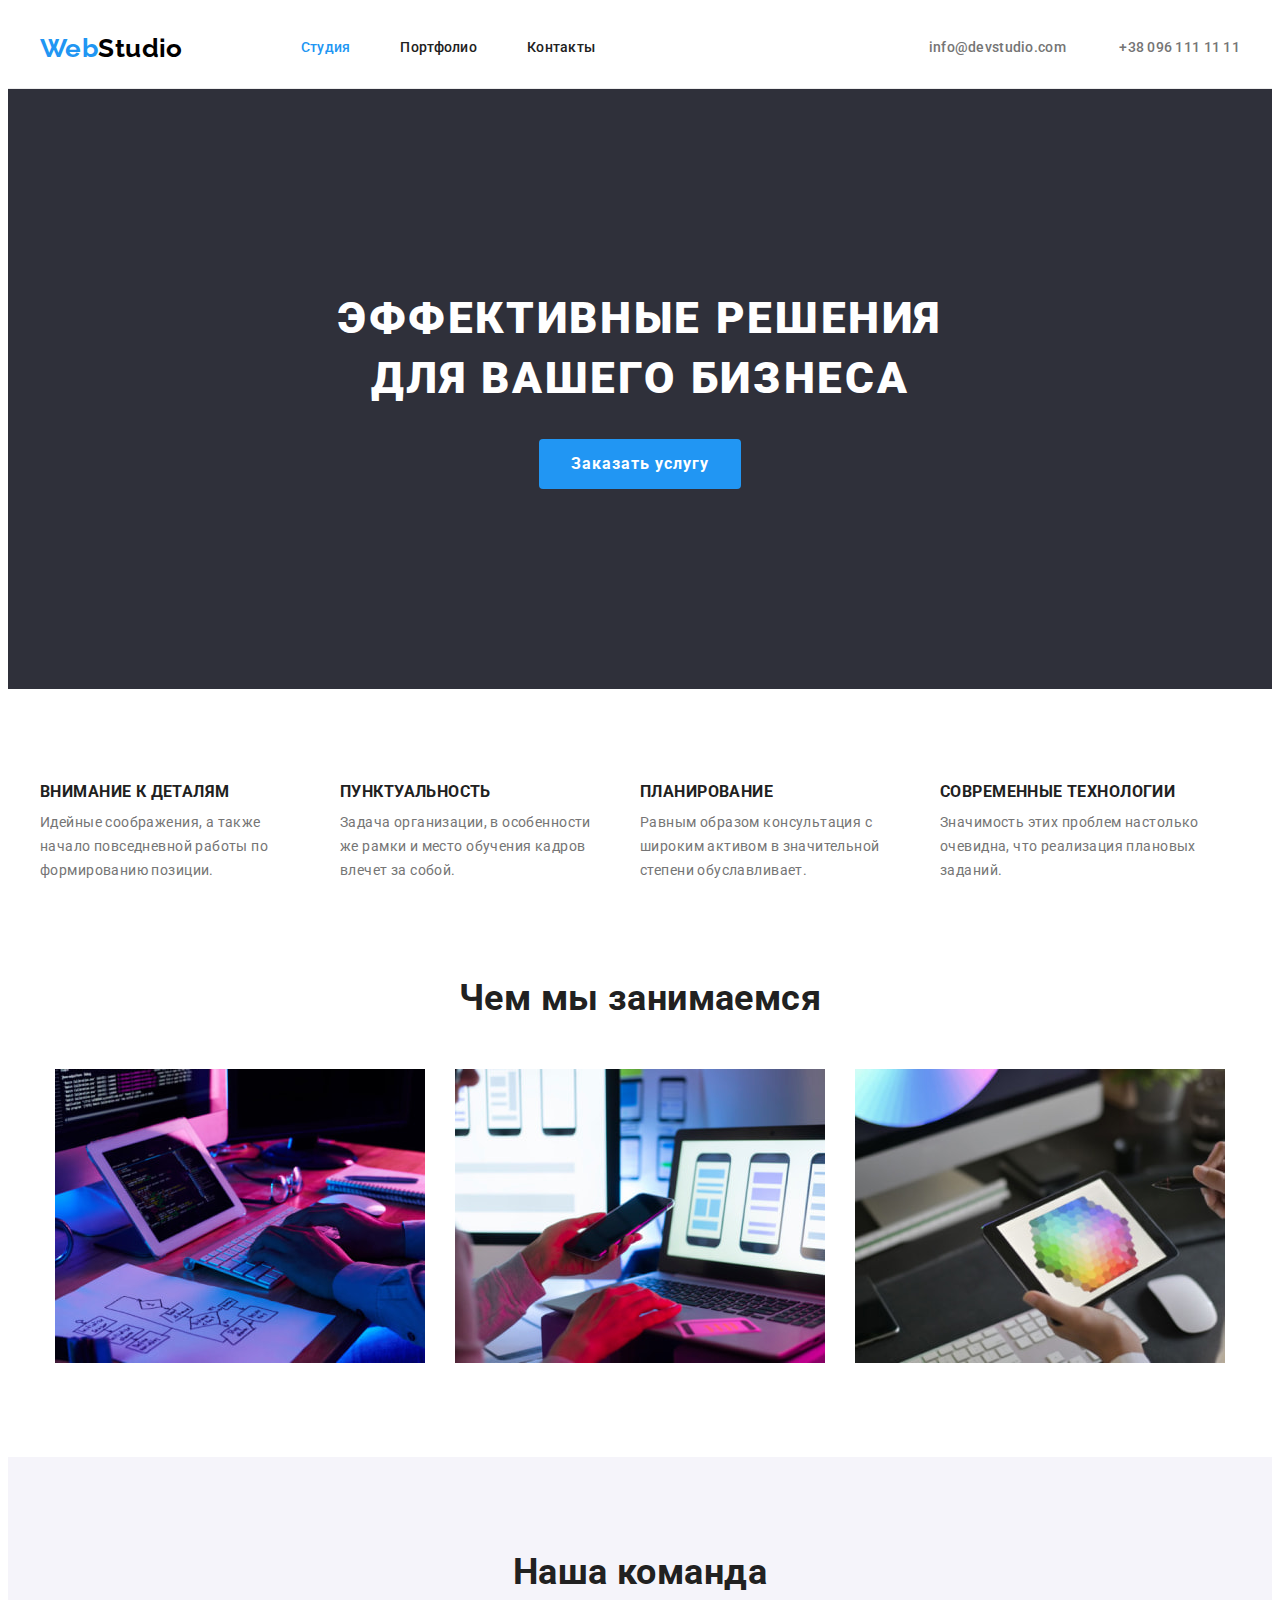
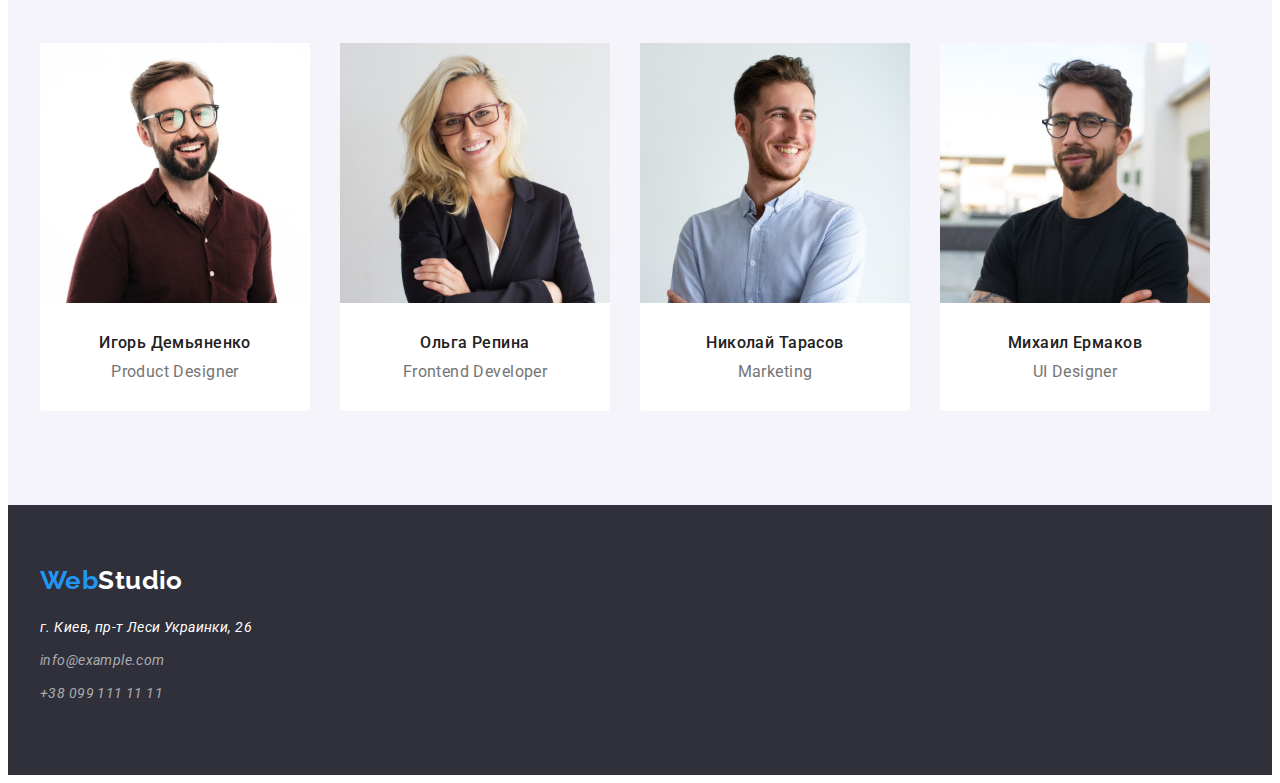
==== index.html @ d487277b "Initial commit" ====
<!DOCTYPE html>
<html lang="ru">
  <head>
    <meta charset="UTF-8" />
    <meta http-equiv="X-UA-Compatible" content="IE=edge" />
    <meta name="viewport" content="width=device-width, initial-scale=1.0" />
    <title>Студия</title>
    <link rel="preconnect" href="https://fonts.gstatic.com" />
    <link
      href="https://fonts.googleapis.com/css2?family=Raleway:wght@700&family=Roboto:wght@400;500;700;900&display=swap"
      rel="stylesheet"
    />
    <link
      rel="stylesheet"
      href="https://cdnjs.cloudflare.com/ajax/libs/modern-normalize/1.0.0/modern-normalize.css"
      integrity="sha512-Zx6MlUMKSVJoQ+83OwhdILe8cSEsCzfqThJd7J/VA2UrK6Ctj85p+xzqfyuNXE5B1k25uUdmJ2OzItbBy9GHAQ=="
      crossorigin="anonymous"
    />
    <link rel="stylesheet" href="./css/styles.css" />
  </head>
  <body>
    <!-- "Шапка страницы" -->
    <header>
      <div class="container header-box">
        <!-- Логотип компании с ссылкой на главную страницу -->
        <a class="logo-header" href="./index.html"
          ><span class="logo accent">Web</span>Studio</a
        >

        <!-- Список ссылок для навигации по сайту -->
        <nav class="main-nav">
          <ul class="site-nav list">
            <li class="item">
              <a class="link current" href="./index.html">Студия</a>
            </li>

            <li class="item">
              <a class="link" href="./portfolio.html">Портфолио</a>
            </li>

            <li class="item"><a class="link" href="">Контакты</a></li>
          </ul>
        </nav>

        <!-- Контактные данные -->
        <div class="contacts-list">
          <a class="contacts link" href="mailto:info@devstudio.com"
            >info@devstudio.com</a
          >
          <a class="contacts link" href="tel:+380961111111"
            >+38 096 111 11 11</a
          >
        </div>
      </div>
    </header>
    <main>
      <!-- Секция "Герой" -->
      <section class="hero">
        <div class="container">
          <h1 class="hero-title">
            Эффективные решения <br />
            для вашего бизнеса
          </h1>
          <button class="hero-button" type="button">Заказать услугу</button>
        </div>
      </section>
      <!-- Секция "Особенности" -->
      <section class="section">
        <div class="container">
          <h2 hidden>Особенности</h2>
          <ul class="features-list list">
            <li class="features-item">
              <h3 class="features-title">Внимание к деталям</h3>
              <p>
                Идейные соображения, а также начало повседневной работы по
                формированию позиции.
              </p>
            </li>
            <li class="features-item">
              <h3 class="features-title">Пунктуальность</h3>
              <p>
                Задача организации, в особенности же рамки и место обучения
                кадров влечет за собой.
              </p>
            </li>
            <li class="features-item">
              <h3 class="features-title">Планирование</h3>
              <p>
                Равным образом консультация с широким активом в значительной
                степени обуславливает.
              </p>
            </li>
            <li class="features-item">
              <h3 class="features-title">Современные технологии</h3>
              <p>
                Значимость этих проблем настолько очевидна, что реализация
                плановых заданий.
              </p>
            </li>
          </ul>
        </div>
      </section>
      <!-- Секция "Чем мы занимаемся" -->
      <section class="our-work-section section">
        <div class="container">
          <h2 class="secondary-titles">Чем мы занимаемся</h2>
          <ul class="our-work-list list">
            <li class="our-work-item">
              <img
                src="./img/img1.jpg"
                alt="Разработчик пишущий код"
                width="370"
              />
            </li>
            <li class="our-work-item">
              <img
                src="./img/img2.jpg"
                alt="Дизайнер подбирающий раскладку для мобильного приложения"
                width="370"
              />
            </li>
            <li class="our-work-item">
              <img
                src="./img/img3.jpg"
                alt="Дизайнер подбирает цвет на палетке"
                width="370"
              />
            </li>
          </ul>
        </div>
      </section>
      <!-- Секция "Наша команда" -->
      <section class="our-team-section section">
        <div class="container">
          <h2 class="our-team-title secondary-titles">Наша команда</h2>
          <ul class="our-team-list list">
            <li class="our-team-item">
              <img
                src="./img/team/ph1.jpg"
                alt="Портретное фото Игоря Демьяненко"
                width="270"
              />
              <h3 class="our-team-name">Игорь Демьяненко</h3>
              <p class="our-team-position">Product Designer</p>
            </li>

            <li class="our-team-item">
              <img
                src="./img/team/ph2.jpg"
                alt="Портретное фото Ольги Репиной"
                width="270"
              />
              <h3 class="our-team-name">Ольга Репина</h3>
              <p class="our-team-position">Frontend Developer</p>
            </li>

            <li class="our-team-item">
              <img
                src="./img/team/ph3.jpg"
                alt="Портретное фото Николая Тарасова"
                width="270"
              />
              <h3 class="our-team-name">Николай Тарасов</h3>
              <p class="our-team-position">Marketing</p>
            </li>

            <li class="our-team-item">
              <img
                src="./img/team/ph4.jpg"
                alt="Портретное фото Михаила Ермакова"
                width="270"
              />
              <h3 class="our-team-name">Михаил Ермаков</h3>
              <p class="our-team-position">UI Designer</p>
            </li>
          </ul>
        </div>
      </section>
    </main>
    <!-- Подвал страницы -->
    <footer class="footer-section">
      <div class="container">
        <!-- Логотип компании с ссылкой на главную страницу -->
        <a class="logo-footer" href="/"
          ><span class="accent">Web</span>Studio</a
        >
        <!-- Адресс компании -->
        <address>
          <p class="footer-address">г. Киев, пр-т Леси Украинки, 26</p>
          <a class="footer-contacts link" href="mailto:info@example.com"
            >info@example.com</a
          >
          <a class="footer-contacts link" href="tel:+380991111111"
            >+38 099 111 11 11</a
          >
        </address>
      </div>
    </footer>
  </body>
</html>
---- css/styles.css ----
:root {
  --primary-text-color: #757575;
  --secondary-text-color: #212121;
  --main-white-color: #ffffff;
  --main-accent-color: #2196f3;
  --grey-color: #f5f4fa;
}

* h1,
h2,
h3,
h4,
h5,
h6,
p,
ul {
  margin: 0;
  padding: 0;
}

img {
  display: block;
  max-width: 100%;
  height: auto;
}

header {
  border-bottom: 1px solid #ececec;
}

body {
  background-color: var(--main-white-color);
  color: var(--primary-text-color);

  font-family: Roboto, sans-serif;
  font-size: 14px;
  line-height: 1.71;
  letter-spacing: 0.03em;
}

/* Standart section paddings */
.section {
  padding-top: 94px;
  padding-bottom: 94px;
}

/* Container */

.container {
  margin-left: auto;
  margin-right: auto;
  width: 1200px;
  padding-left: 15px;
  padding-right: 15px;
}

.container.header-box {
  display: flex;
  flex-wrap: wrap;
}

/* Logo */
.logo-header {
  align-self: center;

  color: #000000;
  font-family: Raleway, sans-serif;
  font-weight: 700;
  font-size: 26px;
  line-height: 1.19;

  text-decoration: none;
}
.accent {
  color: var(--main-accent-color);
}

/* Navigation section */
.main-nav {
  margin-left: 93px;
  align-self: center;
}

.site-nav {
  display: flex;
}

.site-nav .link {
  display: inline-block;
  padding-top: 32px;
  padding-bottom: 32px;
  padding-left: 25px;
  padding-right: 25px;

  color: var(--secondary-text-color);
  font-weight: 500;
  line-height: 1.14;
  letter-spacing: 0.02em;

  text-decoration: none;
}

.contacts-list {
  align-self: center;
  margin-left: auto;
}

.contacts-list .link + .link {
  margin-left: 50px;
}

.contacts {
  color: var(--primary-text-color);
  font-weight: 500;
  line-height: 1.14;
  letter-spacing: 0.02em;

  text-decoration: none;
}

.link:hover,
.link:focus {
  color: var(--main-accent-color);
}

.site-nav .link.current {
  color: var(--main-accent-color);
}

.list {
  list-style: none;
}

/* Герой */
.hero {
  background-color: #2f303a;
  text-align: center;
  padding-top: 200px;
  padding-bottom: 200px;
}

.hero-title {
  color: var(--main-white-color);
  font-weight: 900;
  font-size: 44px;
  line-height: 1.36;
  letter-spacing: 0.06em;
  text-transform: uppercase;
}

.hero-button {
  margin-top: 30px;
  padding: 10px 32px;
  border-radius: 4px;
  border-style: hidden;

  font-family: Roboto, sans-serif;
  background-color: var(--main-accent-color);
  color: var(--main-white-color);
  font-weight: 700;
  font-size: 16px;
  line-height: 1.87;
  letter-spacing: 0.06em;
}

.hero-button:hover,
.hero-button:focus {
  color: #000000;
  cursor: pointer;
}

/* Особенности */

.features-list.list {
  display: flex;
}

.features-item {
  width: 270px;
}

.features-item:not(:nth-child(4n)) {
  margin-right: 30px;
}

.features-title {
  margin-bottom: 10px;
  color: var(--secondary-text-color);
  font-weight: 700;
  line-height: 1.14;
  text-transform: uppercase;
}

/* Чем мы занимаемся */

.our-work-section {
  padding-top: 0;
}

.secondary-titles {
  margin-bottom: 50px;
  color: var(--secondary-text-color);
  font-weight: 700;
  font-size: 36px;
  line-height: 1.17;

  text-align: center;
}

.our-work-list {
  display: flex;
  justify-content: center;
}

.our-work-item:not(:nth-child(3n)) {
  margin-right: 30px;
}

/* Наша команда */

.our-team-section {
  background-color: #f5f4fa;
}

.our-team-title {
  margin-bottom: 50px;
}

.our-team-list.list {
  display: flex;
  flex-wrap: wrap;
}

.our-team-item {
  background-color: var(--main-white-color);
  padding-bottom: 30px;
  border-radius: 4px;
}

.our-team-item:nth-child(-n + 3) {
  margin-right: 30px;
}

.our-team-name {
  margin-top: 30px;
  margin-bottom: 10px;

  color: var(--secondary-text-color);
  font-weight: 500;
  font-size: 16px;
  line-height: 1.19;

  text-align: center;
}

.our-team-position {
  font-size: 16px;
  line-height: 1.19;

  text-align: center;
}

/* Footer section */

footer {
  background-color: #2f303a; /* Временный фон для того чтобы был виден текст */
}

.footer-section {
  padding-top: 60px;
  padding-bottom: 60px;
}

.logo-footer {
  display: block;
  margin-bottom: 20px;

  color: var(--main-white-color);
  font-family: Raleway;
  font-weight: 700;
  font-size: 26px;
  line-height: 1.19;

  text-decoration: none;
}

.footer-address {
  display: inline-block;
  margin-bottom: 9px;

  color: var(--main-white-color);
}

.footer-contacts {
  display: block;
  margin-bottom: 9px;
  color: rgba(255, 255, 255, 0.6);
  text-decoration: none;
}

.footer-contacts:hover,
.footer-contacts:focus {
  color: var(--main-white-color);
}

/* -------------------------Страница портфолио------------------------------ */

/* Кнопки фильтра работ */

.filter-button-list {
  display: flex;
  justify-content: center;
  margin-bottom: 50px;
}

.filter-button {
  padding: 6px 22px;

  font-family: Roboto, sans-serif;
  color: var(--secondary-text-color);
  background-color: var(--grey-color);
  font-weight: 500;
  font-size: 16px;
  line-height: 1.62;
  letter-spacing: 0.03em;

  text-align: center;
  cursor: pointer;
  border-radius: 4px;
  border-style: hidden;
}

.filter-button-item:not(:nth-child(5n)) {
  margin-right: 8px;
}

.filter-button:hover,
.filter-button:focus {
  color: var(--main-white-color);
  background-color: var(--main-accent-color);
}

/* Примеры работ */

.example-list {
  display: flex;
  flex-wrap: wrap;

  margin-right: -30px;
  margin-bottom: -30px;
}

.example-card {
  flex-basis: calc(100% / 3 - 30px);

  margin-right: 30px;
  margin-bottom: 30px;
}

.card-content {
  padding: 20px 24px;
  border-right: 1px solid #eeeeee;
  border-left: 1px solid #eeeeee;
  border-bottom: 1px solid #eeeeee;
}

.example-name {
  color: var(--secondary-text-color);
  font-weight: 700;
  font-size: 18px;
  line-height: 2;
  letter-spacing: 0.06em;
}

.example-type {
  font-size: 16px;
  line-height: 1.87;
}
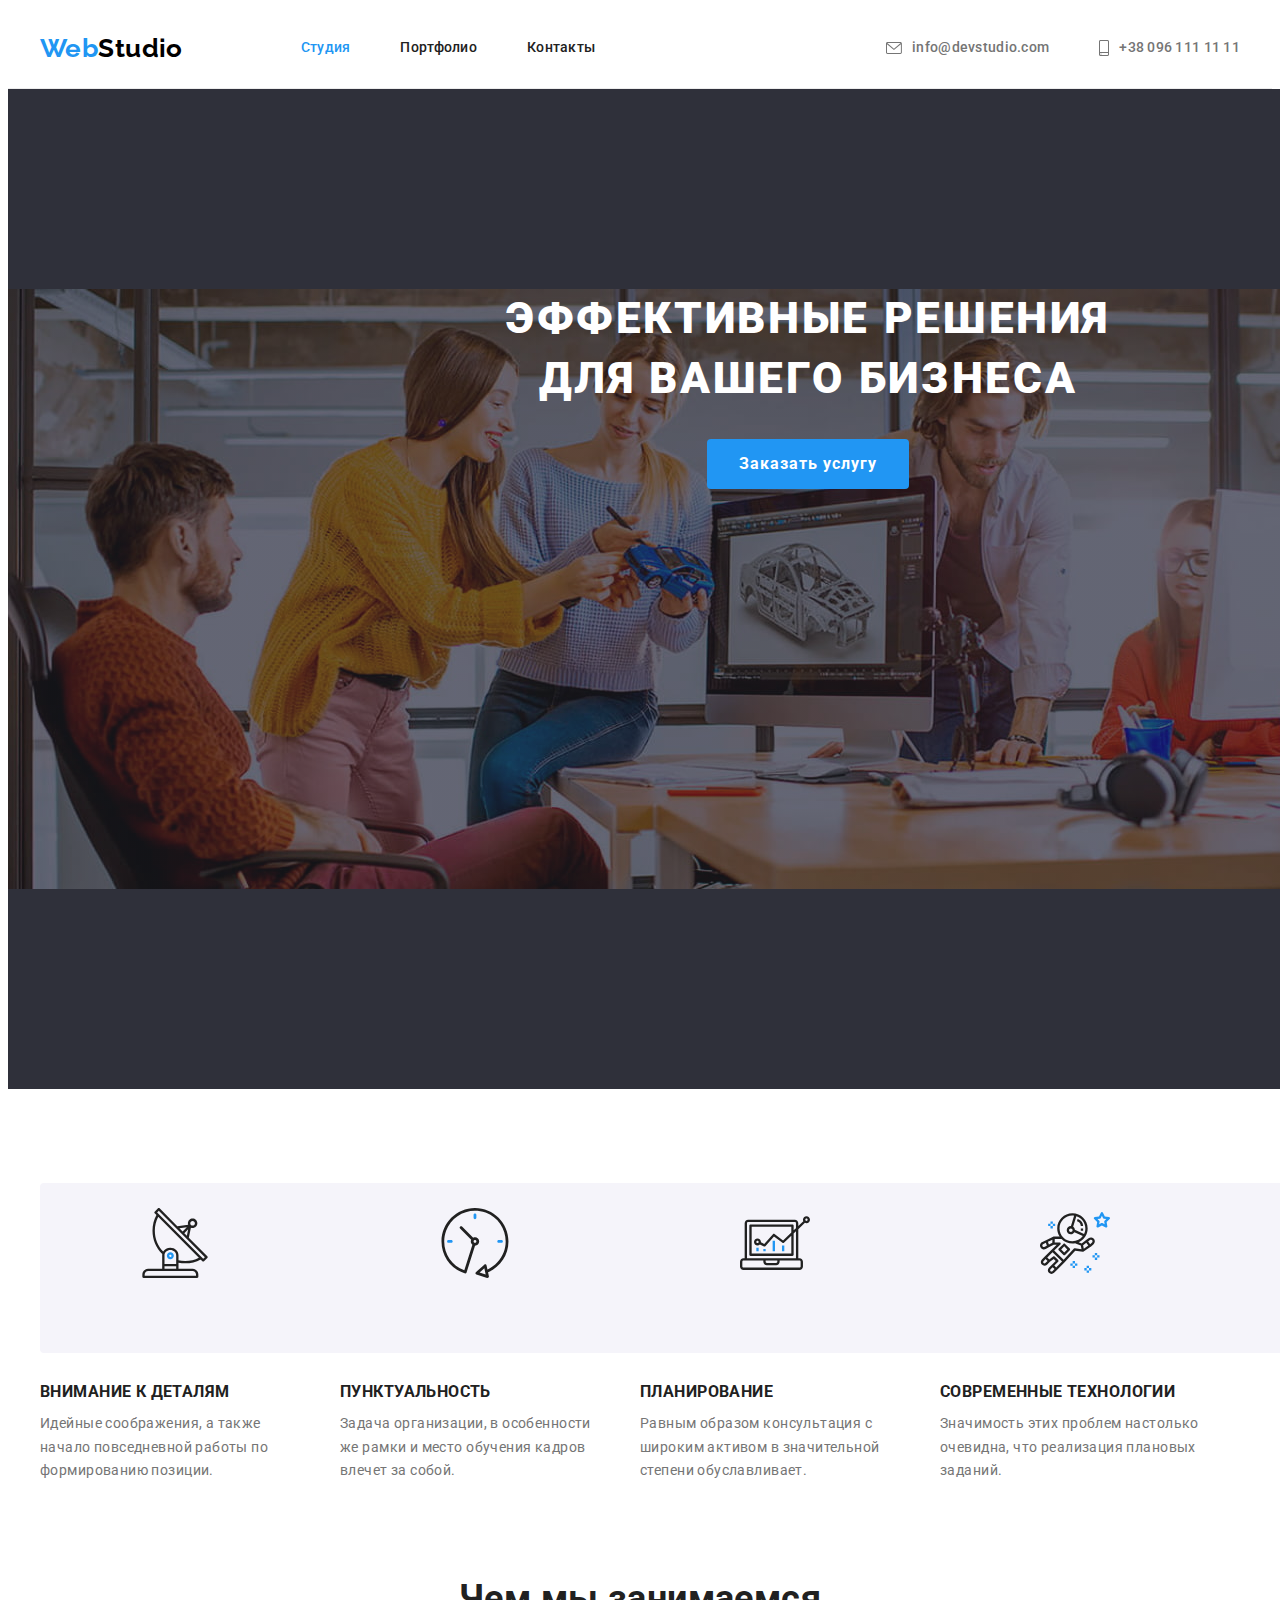
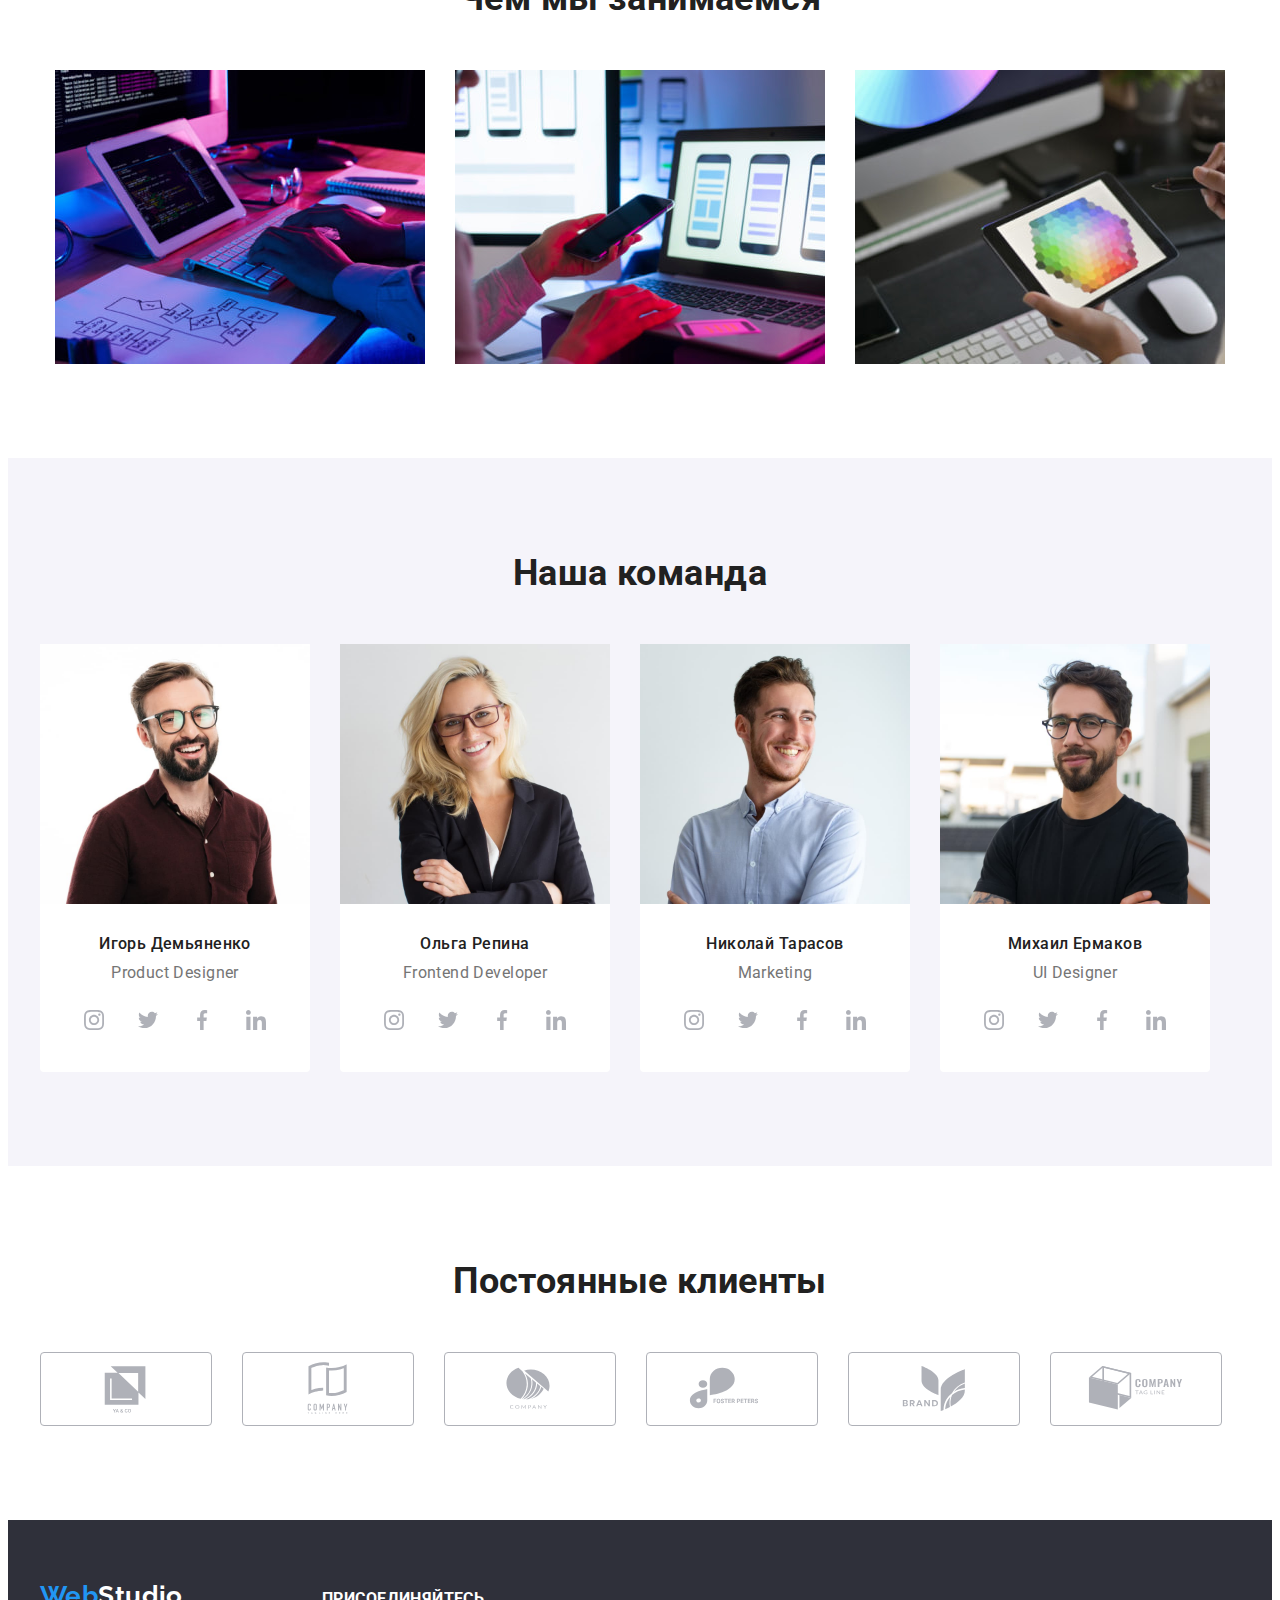
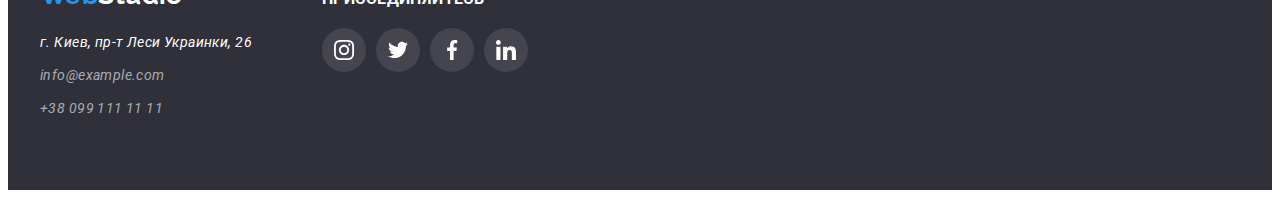
==== commit 37337be9: "Add hero and icons" ====
--- a/index.html
+++ b/index.html
@@ -44,12 +44,18 @@
 
         <!-- Контактные данные -->
         <div class="contacts-list">
-          <a class="contacts link" href="mailto:info@devstudio.com"
-            >info@devstudio.com</a
-          >
-          <a class="contacts link" href="tel:+380961111111"
-            >+38 096 111 11 11</a
-          >
+          <a class="contacts link" href="mailto:info@devstudio.com">
+            <svg class="icon-envelope">
+              <use href="./img/icons.svg#envelope"></use>
+            </svg>
+            info@devstudio.com
+          </a>
+          <a class="contacts link" href="tel:+380961111111">
+            <svg class="icon-smartphone">
+              <use href="./img/icons.svg#smartphone"></use>
+            </svg>
+            +38 096 111 11 11
+          </a>
         </div>
       </div>
     </header>
@@ -70,6 +76,13 @@
           <h2 hidden>Особенности</h2>
           <ul class="features-list list">
             <li class="features-item">
+              <svg class="icon-features">
+                <use
+                  href="./img/icons.svg#antenna"
+                  width="70"
+                  height="70"
+                ></use>
+              </svg>
               <h3 class="features-title">Внимание к деталям</h3>
               <p>
                 Идейные соображения, а также начало повседневной работы по
@@ -77,6 +90,9 @@
               </p>
             </li>
             <li class="features-item">
+              <svg class="icon-features">
+                <use href="./img/icons.svg#clock" width="70" height="70"></use>
+              </svg>
               <h3 class="features-title">Пунктуальность</h3>
               <p>
                 Задача организации, в особенности же рамки и место обучения
@@ -84,6 +100,13 @@
               </p>
             </li>
             <li class="features-item">
+              <svg class="icon-features">
+                <use
+                  href="./img/icons.svg#diagram"
+                  width="70"
+                  height="70"
+                ></use>
+              </svg>
               <h3 class="features-title">Планирование</h3>
               <p>
                 Равным образом консультация с широким активом в значительной
@@ -91,6 +114,13 @@
               </p>
             </li>
             <li class="features-item">
+              <svg class="icon-features">
+                <use
+                  href="./img/icons.svg#astronaut"
+                  width="70"
+                  height="70"
+                ></use>
+              </svg>
               <h3 class="features-title">Современные технологии</h3>
               <p>
                 Значимость этих проблем настолько очевидна, что реализация
@@ -134,6 +164,7 @@
         <div class="container">
           <h2 class="our-team-title secondary-titles">Наша команда</h2>
           <ul class="our-team-list list">
+            <!-- Ihor Demyanenko CARD -->
             <li class="our-team-item">
               <img
                 src="./img/team/ph1.jpg"
@@ -142,8 +173,58 @@
               />
               <h3 class="our-team-name">Игорь Демьяненко</h3>
               <p class="our-team-position">Product Designer</p>
-            </li>
-
+              <!-- SOCIAL CONTACT ICONS -->
+              <ul class="social-contact list">
+                <li class="social-contact-item">
+                  <a
+                    class="link-icon link"
+                    href="https://instagram.com"
+                    target="_blank"
+                  >
+                    <svg class="icon-social" width="20" height="20">
+                      <use href="./img/icons.svg#instagram"></use>
+                    </svg>
+                  </a>
+                </li>
+
+                <li class="social-contact-item">
+                  <a
+                    class="link-icon link"
+                    href="https://twitter.com"
+                    target="_blank"
+                  >
+                    <svg class="icon-social" width="20" height="20">
+                      <use href="./img/icons.svg#twitter"></use>
+                    </svg>
+                  </a>
+                </li>
+
+                <li class="social-contact-item">
+                  <a
+                    class="link-icon link"
+                    href="https://facebook.com"
+                    target="_blank"
+                  >
+                    <svg class="icon-social" width="20" height="20">
+                      <use href="./img/icons.svg#facebook"></use>
+                    </svg>
+                  </a>
+                </li>
+
+                <li class="social-contact-item">
+                  <a
+                    class="link-icon link"
+                    href="https://linkedin.com"
+                    target="_blank"
+                  >
+                    <svg class="icon-social" width="20" height="20">
+                      <use href="./img/icons.svg#linkedin"></use>
+                    </svg>
+                  </a>
+                </li>
+              </ul>
+            </li>
+            <!-- Olga Repina CARD -->
             <li class="our-team-item">
               <img
                 src="./img/team/ph2.jpg"
@@ -152,8 +233,58 @@
               />
               <h3 class="our-team-name">Ольга Репина</h3>
               <p class="our-team-position">Frontend Developer</p>
-            </li>
-
+              <!-- SOCIAL CONTACT ICONS -->
+              <ul class="social-contact list">
+                <li class="social-contact-item">
+                  <a
+                    class="link-icon link"
+                    href="https://instagram.com"
+                    target="_blank"
+                  >
+                    <svg class="icon-social" width="20" height="20">
+                      <use href="./img/icons.svg#instagram"></use>
+                    </svg>
+                  </a>
+                </li>
+
+                <li class="social-contact-item">
+                  <a
+                    class="link-icon link"
+                    href="https://twitter.com"
+                    target="_blank"
+                  >
+                    <svg class="icon-social" width="20" height="20">
+                      <use href="./img/icons.svg#twitter"></use>
+                    </svg>
+                  </a>
+                </li>
+
+                <li class="social-contact-item">
+                  <a
+                    class="link-icon link"
+                    href="https://facebook.com"
+                    target="_blank"
+                  >
+                    <svg class="icon-social" width="20" height="20">
+                      <use href="./img/icons.svg#facebook"></use>
+                    </svg>
+                  </a>
+                </li>
+
+                <li class="social-contact-item">
+                  <a
+                    class="link-icon link"
+                    href="https://linkedin.com"
+                    target="_blank"
+                  >
+                    <svg class="icon-social" width="20" height="20">
+                      <use href="./img/icons.svg#linkedin"></use>
+                    </svg>
+                  </a>
+                </li>
+              </ul>
+            </li>
+            <!-- Nikolay Tarasov CARD -->
             <li class="our-team-item">
               <img
                 src="./img/team/ph3.jpg"
@@ -162,8 +293,58 @@
               />
               <h3 class="our-team-name">Николай Тарасов</h3>
               <p class="our-team-position">Marketing</p>
-            </li>
-
+              <!-- SOCIAL CONTACT ICONS -->
+              <ul class="social-contact list">
+                <li class="social-contact-item">
+                  <a
+                    class="link-icon link"
+                    href="https://instagram.com"
+                    target="_blank"
+                  >
+                    <svg class="icon-social" width="20" height="20">
+                      <use href="./img/icons.svg#instagram"></use>
+                    </svg>
+                  </a>
+                </li>
+
+                <li class="social-contact-item">
+                  <a
+                    class="link-icon link"
+                    href="https://twitter.com"
+                    target="_blank"
+                  >
+                    <svg class="icon-social" width="20" height="20">
+                      <use href="./img/icons.svg#twitter"></use>
+                    </svg>
+                  </a>
+                </li>
+
+                <li class="social-contact-item">
+                  <a
+                    class="link-icon link"
+                    href="https://facebook.com"
+                    target="_blank"
+                  >
+                    <svg class="icon-social" width="20" height="20">
+                      <use href="./img/icons.svg#facebook"></use>
+                    </svg>
+                  </a>
+                </li>
+
+                <li class="social-contact-item">
+                  <a
+                    class="link-icon link"
+                    href="https://linkedin.com"
+                    target="_blank"
+                  >
+                    <svg class="icon-social" width="20" height="20">
+                      <use href="./img/icons.svg#linkedin"></use>
+                    </svg>
+                  </a>
+                </li>
+              </ul>
+            </li>
+            <!-- Mihail Yermakov CARD -->
             <li class="our-team-item">
               <img
                 src="./img/team/ph4.jpg"
@@ -172,6 +353,116 @@
               />
               <h3 class="our-team-name">Михаил Ермаков</h3>
               <p class="our-team-position">UI Designer</p>
+              <!-- SOCIAL CONTACT ICONS -->
+              <ul class="social-contact list">
+                <li class="social-contact-item">
+                  <a
+                    class="link-icon link"
+                    href="https://instagram.com"
+                    target="_blank"
+                  >
+                    <svg class="icon-social" width="20" height="20">
+                      <use href="./img/icons.svg#instagram"></use>
+                    </svg>
+                  </a>
+                </li>
+
+                <li class="social-contact-item">
+                  <a
+                    class="link-icon link"
+                    href="https://twitter.com"
+                    target="_blank"
+                  >
+                    <svg class="icon-social" width="20" height="20">
+                      <use href="./img/icons.svg#twitter"></use>
+                    </svg>
+                  </a>
+                </li>
+
+                <li class="social-contact-item">
+                  <a
+                    class="link-icon link"
+                    href="https://facebook.com"
+                    target="_blank"
+                  >
+                    <svg class="icon-social" width="20" height="20">
+                      <use href="./img/icons.svg#facebook"></use>
+                    </svg>
+                  </a>
+                </li>
+
+                <li class="social-contact-item">
+                  <a
+                    class="link-icon link"
+                    href="https://linkedin.com"
+                    target="_blank"
+                  >
+                    <svg class="icon-social" width="20" height="20">
+                      <use href="./img/icons.svg#linkedin"></use>
+                    </svg>
+                  </a>
+                </li>
+              </ul>
+            </li>
+          </ul>
+        </div>
+      </section>
+      <section class="our-clients section">
+        <div class="container">
+          <h2 class="secondary-titles">Постоянные клиенты</h2>
+          <ul class="clients list">
+            <li class="company-item">
+              <a class="company link" href="./">
+                <svg class="icon-company" width="106" height="60">
+                  <use href="./img/icons.svg#co1"></use>
+                  >
+                </svg>
+              </a>
+            </li>
+
+            <li class="company-item">
+              <a class="company link" href="./">
+                <svg class="icon-company" width="106" height="60">
+                  <use href="./img/icons.svg#co2"></use>
+                  >
+                </svg>
+              </a>
+            </li>
+
+            <li class="company-item">
+              <a class="company link" href="./">
+                <svg class="icon-company" width="106" height="60">
+                  <use href="./img/icons.svg#co3"></use>
+                  >
+                </svg>
+              </a>
+            </li>
+
+            <li class="company-item">
+              <a class="company link" href="./">
+                <svg class="icon-company" width="106" height="60">
+                  <use href="./img/icons.svg#co4"></use>
+                  >
+                </svg>
+              </a>
+            </li>
+
+            <li class="company-item">
+              <a class="company link" href="./">
+                <svg class="icon-company" width="106" height="60">
+                  <use href="./img/icons.svg#co5"></use>
+                  >
+                </svg>
+              </a>
+            </li>
+
+            <li class="company-item">
+              <a class="company link" href="./">
+                <svg class="icon-company" width="106" height="60">
+                  <use href="./img/icons.svg#co6"></use>
+                  >
+                </svg>
+              </a>
             </li>
           </ul>
         </div>
@@ -179,21 +470,75 @@
     </main>
     <!-- Подвал страницы -->
     <footer class="footer-section">
-      <div class="container">
-        <!-- Логотип компании с ссылкой на главную страницу -->
-        <a class="logo-footer" href="/"
-          ><span class="accent">Web</span>Studio</a
-        >
-        <!-- Адресс компании -->
-        <address>
-          <p class="footer-address">г. Киев, пр-т Леси Украинки, 26</p>
-          <a class="footer-contacts link" href="mailto:info@example.com"
-            >info@example.com</a
+      <div class="container footer-flex">
+        <div class="about-us">
+          <!-- Логотип компании с ссылкой на главную страницу -->
+          <a class="logo-footer" href="/"
+            ><span class="accent">Web</span>Studio</a
           >
-          <a class="footer-contacts link" href="tel:+380991111111"
-            >+38 099 111 11 11</a
-          >
-        </address>
+          <!-- Адресс компании -->
+          <address>
+            <p class="footer-address">г. Киев, пр-т Леси Украинки, 26</p>
+            <a class="footer-contacts link" href="mailto:info@example.com"
+              >info@example.com</a
+            >
+            <a class="footer-contacts link" href="tel:+380991111111"
+              >+38 099 111 11 11</a
+            >
+          </address>
+        </div>
+        <div class="join-us">
+          <h3 class="join-us-title">Присоединяйтесь</h3>
+          <ul class="social-contact list">
+            <li class="social-contact-item">
+              <a
+                class="icon-join link"
+                href="https://instagram.com"
+                target="_blank"
+              >
+                <svg class="icon-social" width="20" height="20">
+                  <use href="./img/icons.svg#instagram"></use>
+                </svg>
+              </a>
+            </li>
+
+            <li class="social-contact-item">
+              <a
+                class="icon-join link"
+                href="https://twitter.com"
+                target="_blank"
+              >
+                <svg class="icon-social" width="20" height="20">
+                  <use href="./img/icons.svg#twitter"></use>
+                </svg>
+              </a>
+            </li>
+
+            <li class="social-contact-item">
+              <a
+                class="icon-join link"
+                href="https://facebook.com"
+                target="_blank"
+              >
+                <svg class="icon-social" width="20" height="20">
+                  <use href="./img/icons.svg#facebook"></use>
+                </svg>
+              </a>
+            </li>
+
+            <li class="social-contact-item">
+              <a
+                class="icon-join link"
+                href="https://linkedin.com"
+                target="_blank"
+              >
+                <svg class="icon-social" width="20" height="20">
+                  <use href="./img/icons.svg#linkedin"></use>
+                </svg>
+              </a>
+            </li>
+          </ul>
+        </div>
       </div>
     </footer>
   </body>
--- a/css/styles.css
+++ b/css/styles.css
@@ -4,6 +4,7 @@
   --main-white-color: #ffffff;
   --main-accent-color: #2196f3;
   --grey-color: #f5f4fa;
+  --main-icon-color: #afb1b8;
 }
 
 * h1,
@@ -38,6 +39,10 @@
   letter-spacing: 0.03em;
 }
 
+.list {
+  list-style: none;
+}
+
 /* Standart section paddings */
 .section {
   padding-top: 94px;
@@ -76,6 +81,10 @@
 }
 
 /* Navigation section */
+.site-nav .link.current {
+  color: var(--main-accent-color);
+}
+
 .main-nav {
   margin-left: 93px;
   align-self: center;
@@ -101,6 +110,7 @@
 }
 
 .contacts-list {
+  display: inline-flex;
   align-self: center;
   margin-left: auto;
 }
@@ -110,6 +120,9 @@
 }
 
 .contacts {
+  display: inline-flex;
+  align-items: center;
+
   color: var(--primary-text-color);
   font-weight: 500;
   line-height: 1.14;
@@ -123,12 +136,28 @@
   color: var(--main-accent-color);
 }
 
-.site-nav .link.current {
-  color: var(--main-accent-color);
-}
-
-.list {
-  list-style: none;
+.icon-envelope {
+  height: 12px;
+  width: 16px;
+  margin-right: 10px;
+  fill: currentColor;
+}
+
+.icon-envelope:hover,
+.icon-envelope:focus {
+  fill: currentColor;
+}
+
+.icon-smartphone {
+  height: 16px;
+  width: 10px;
+  margin-right: 10px;
+  fill: currentColor;
+}
+
+.icon-smartphone:hover,
+.icon-smartphone:focus {
+  fill: currentColor;
 }
 
 /* Герой */
@@ -137,6 +166,19 @@
   text-align: center;
   padding-top: 200px;
   padding-bottom: 200px;
+  margin-left: auto;
+  margin-right: auto;
+
+  background-repeat: no-repeat;
+  background-position: center;
+  width: 1600px;
+  height: 600px;
+  background-image: linear-gradient(
+      to right,
+      rgba(47, 48, 58, 0.4),
+      rgba(47, 48, 58, 0.4)
+    ),
+    url(../img/hero.jpg);
 }
 
 .hero-title {
@@ -171,6 +213,16 @@
 
 /* Особенности */
 
+.icon-features {
+  display: block;
+  padding: 25px 100px;
+  margin-bottom: 30px;
+  width: 270px;
+  height: 120px;
+  background-color: var(--grey-color);
+  border-radius: 4px;
+}
+
 .features-list.list {
   display: flex;
 }
@@ -254,21 +306,87 @@
 }
 
 .our-team-position {
+  margin-bottom: 16px;
+
   font-size: 16px;
   line-height: 1.19;
 
   text-align: center;
 }
 
+.social-contact.list {
+  display: flex;
+  justify-content: center;
+}
+
+.social-contact-item:nth-child(-n + 3) {
+  margin-right: 10px;
+}
+
+.link-icon {
+  display: flex;
+  justify-content: center;
+  align-items: center;
+
+  fill: var(--main-icon-color);
+  height: 44px;
+  width: 44px;
+  border-radius: 50%;
+  border: hidden;
+}
+
+.link-icon:hover,
+.link-icon:focus {
+  background-color: var(--main-accent-color);
+  fill: var(--main-white-color);
+}
+
+/* Our clients section */
+.clients.list {
+  display: flex;
+}
+
+.company-item:nth-child(-n + 5) {
+  margin-right: 30px;
+}
+
+.company.link {
+  display: flex;
+  justify-content: center;
+  align-items: center;
+
+  width: 170px;
+  height: 72px;
+  fill: var(--main-icon-color);
+
+  border: 1px solid var(--main-icon-color);
+  border-radius: 4px;
+}
+
+.company.link:hover,
+.company.link:focus {
+  border-color: var(--main-accent-color);
+  fill: var(--main-accent-color);
+}
+
 /* Footer section */
 
 footer {
-  background-color: #2f303a; /* Временный фон для того чтобы был виден текст */
+  background-color: #2f303a;
 }
 
 .footer-section {
   padding-top: 60px;
   padding-bottom: 60px;
+}
+
+.footer-flex {
+  display: flex;
+  align-items: baseline;
+}
+
+.about-us {
+  margin-right: 70px;
 }
 
 .logo-footer {
@@ -301,6 +419,36 @@
 .footer-contacts:hover,
 .footer-contacts:focus {
   color: var(--main-white-color);
+}
+
+/* JOIN US SECTION */
+
+.join-us-title {
+  margin-bottom: 20px;
+
+  font-weight: 700;
+  line-height: 1.14;
+  text-transform: uppercase;
+
+  color: var(--main-white-color);
+}
+
+.icon-join {
+  display: flex;
+  justify-content: center;
+  align-items: center;
+
+  fill: var(--main-white-color);
+  background-color: rgba(255, 255, 255, 0.1);
+  width: 44px;
+  height: 44px;
+  border-radius: 50%;
+  border: hidden;
+}
+
+.icon-join:hover,
+.icon-join:focus {
+  background-color: var(--main-accent-color);
 }
 
 /* -------------------------Страница портфолио------------------------------ */
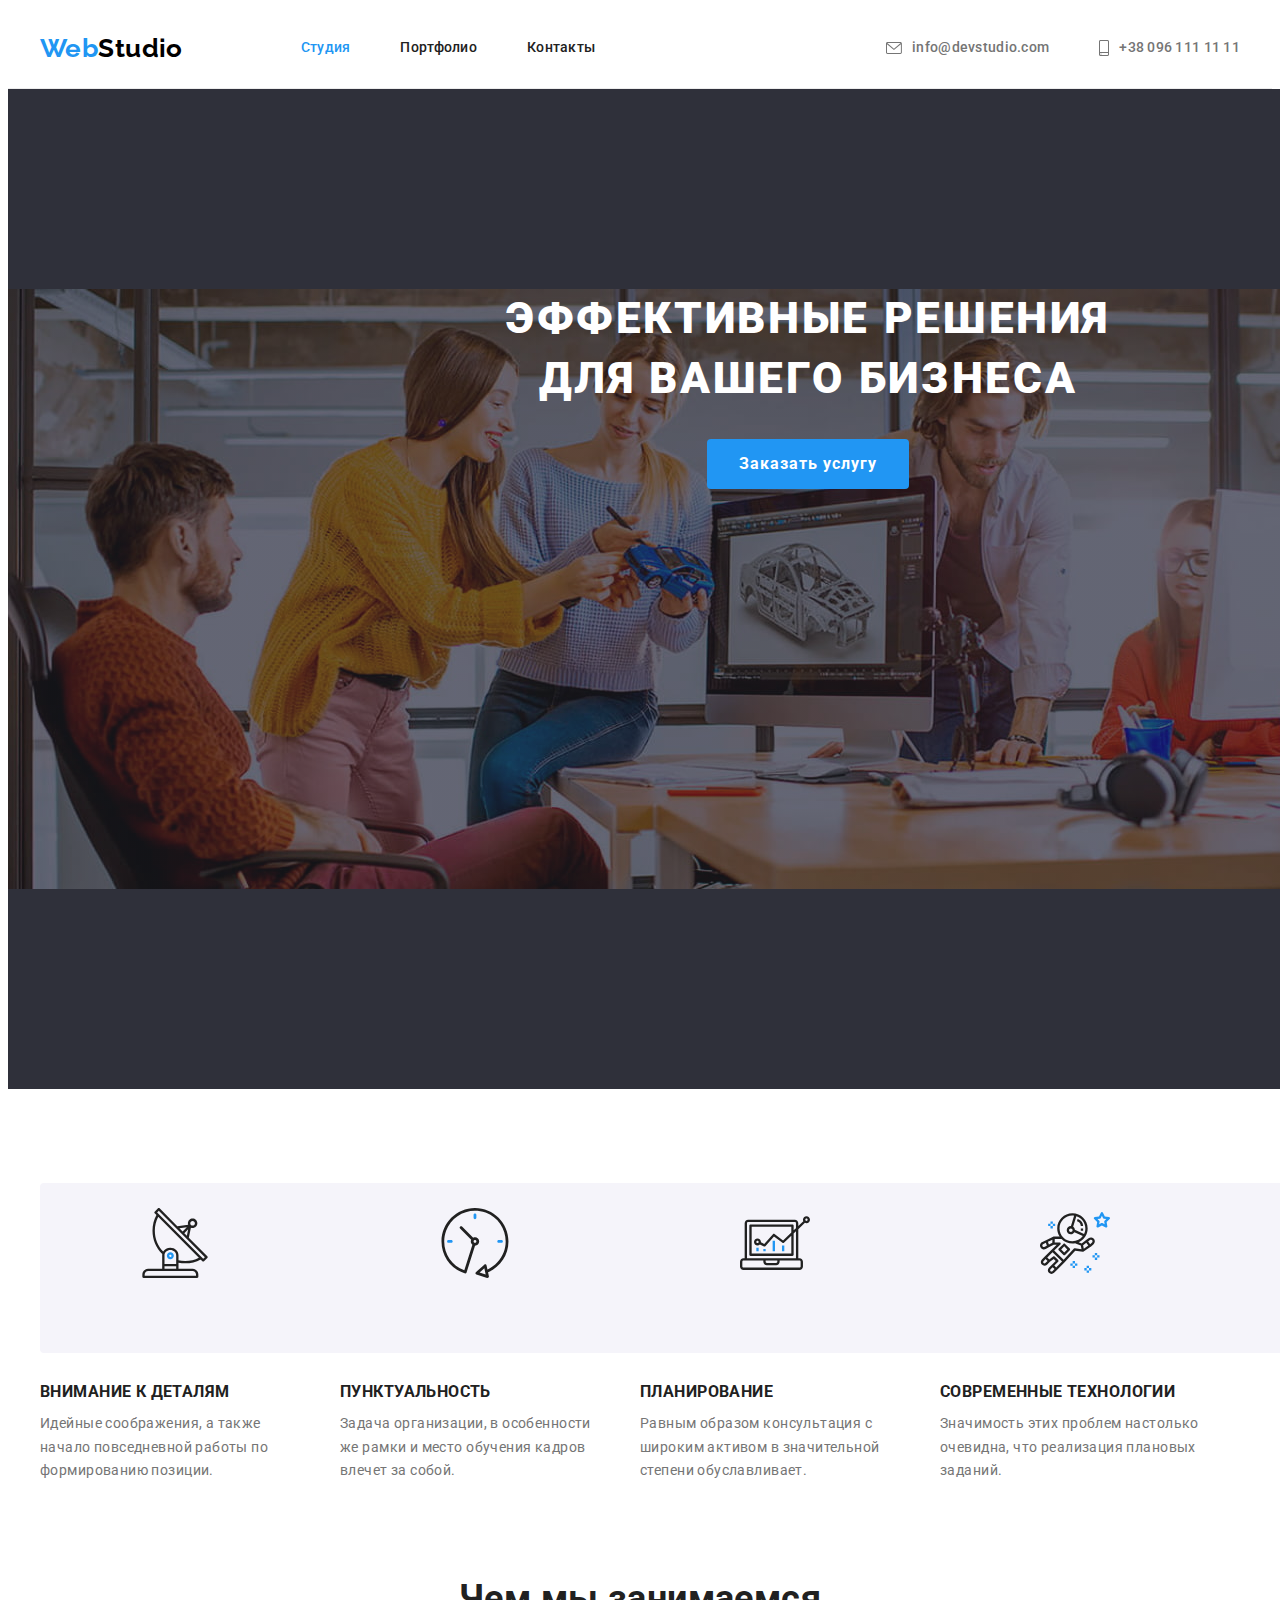
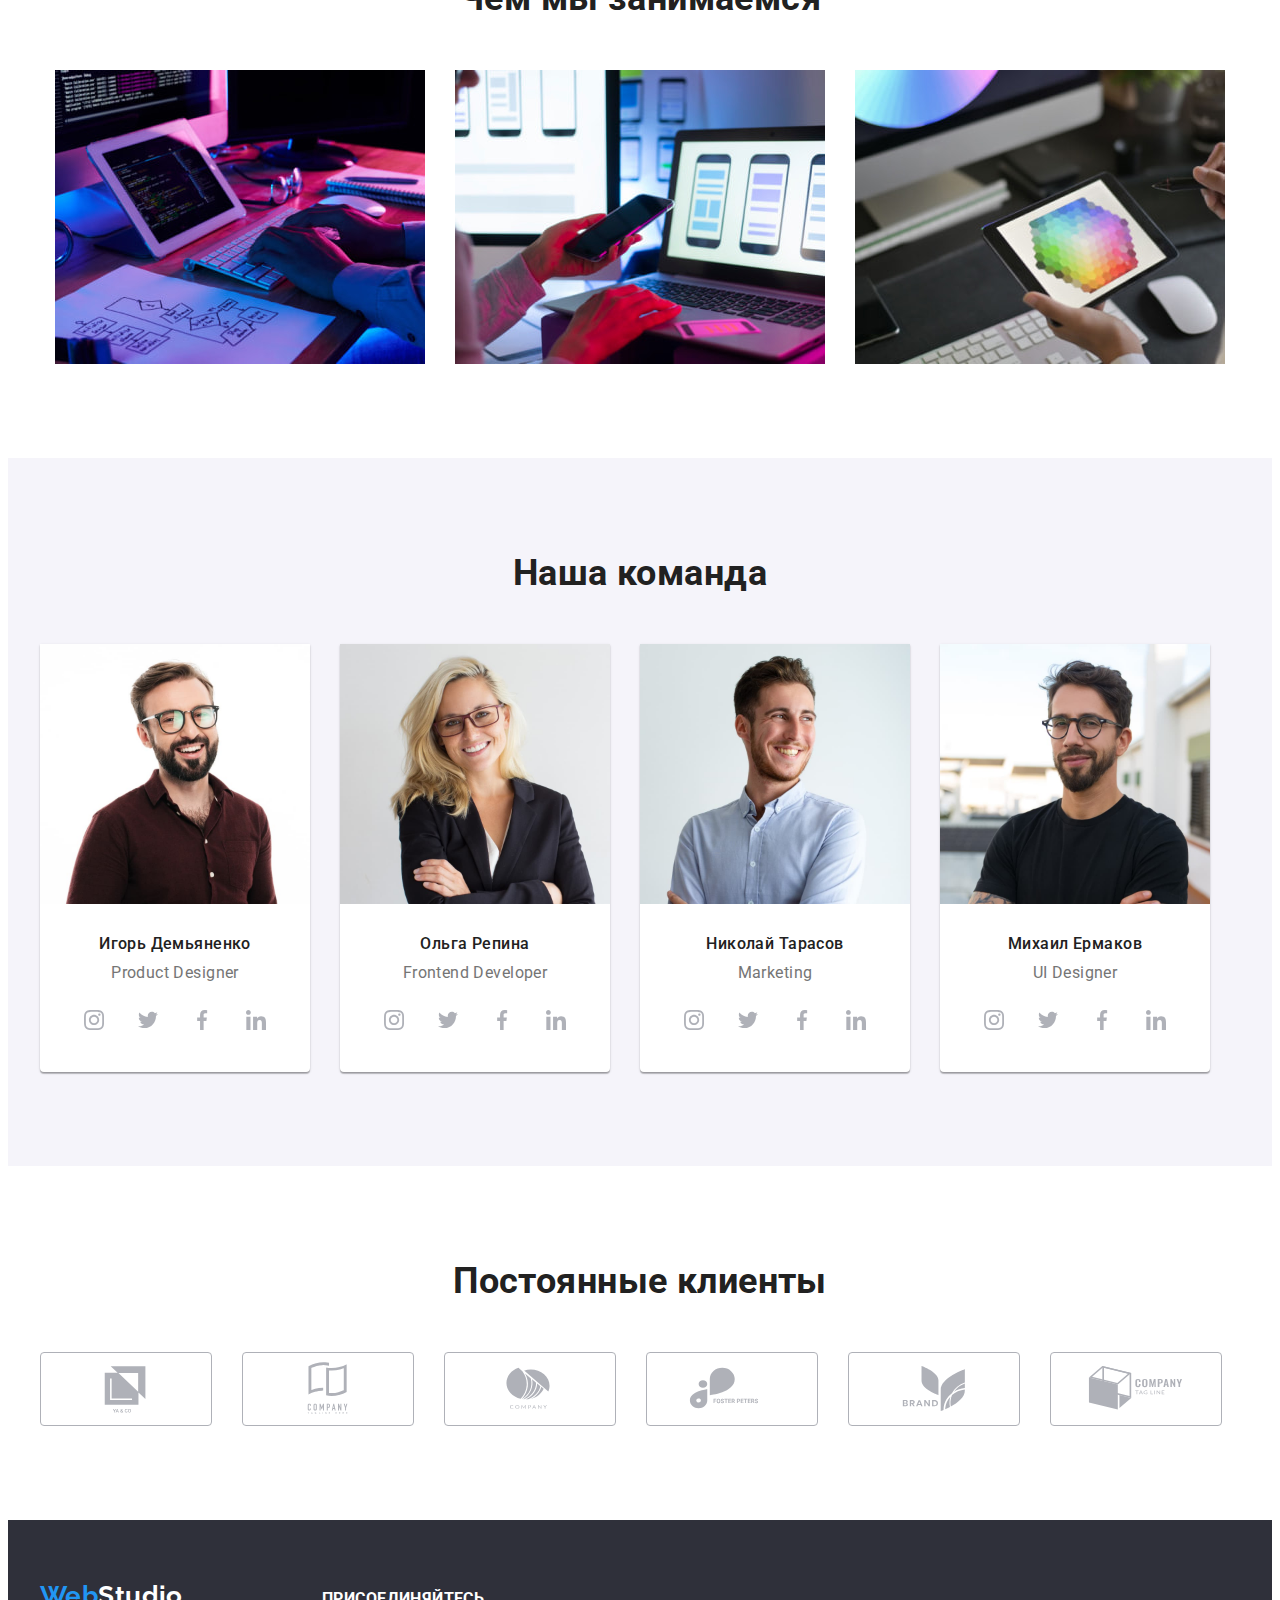
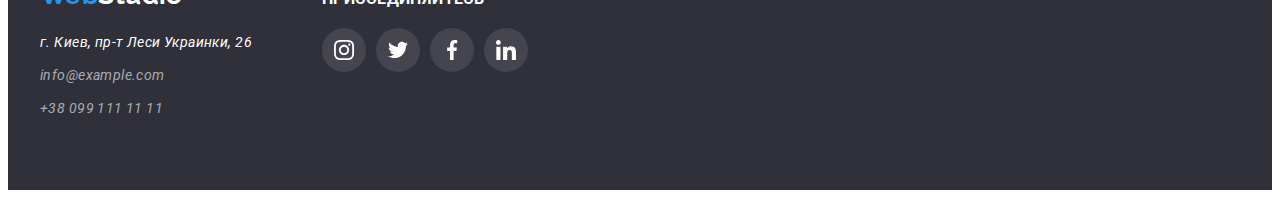
==== commit c7282381: "Add shadow effects" ====
--- a/index.html
+++ b/index.html
@@ -415,7 +415,6 @@
               <a class="company link" href="./">
                 <svg class="icon-company" width="106" height="60">
                   <use href="./img/icons.svg#co1"></use>
-                  >
                 </svg>
               </a>
             </li>
@@ -424,7 +423,6 @@
               <a class="company link" href="./">
                 <svg class="icon-company" width="106" height="60">
                   <use href="./img/icons.svg#co2"></use>
-                  >
                 </svg>
               </a>
             </li>
@@ -433,7 +431,6 @@
               <a class="company link" href="./">
                 <svg class="icon-company" width="106" height="60">
                   <use href="./img/icons.svg#co3"></use>
-                  >
                 </svg>
               </a>
             </li>
@@ -442,7 +439,6 @@
               <a class="company link" href="./">
                 <svg class="icon-company" width="106" height="60">
                   <use href="./img/icons.svg#co4"></use>
-                  >
                 </svg>
               </a>
             </li>
@@ -451,7 +447,6 @@
               <a class="company link" href="./">
                 <svg class="icon-company" width="106" height="60">
                   <use href="./img/icons.svg#co5"></use>
-                  >
                 </svg>
               </a>
             </li>
@@ -460,7 +455,6 @@
               <a class="company link" href="./">
                 <svg class="icon-company" width="106" height="60">
                   <use href="./img/icons.svg#co6"></use>
-                  >
                 </svg>
               </a>
             </li>
--- a/css/styles.css
+++ b/css/styles.css
@@ -287,6 +287,10 @@
   background-color: var(--main-white-color);
   padding-bottom: 30px;
   border-radius: 4px;
+
+  box-shadow: 0px 1px 3px rgba(0, 0, 0, 0.12), 0px 1px 1px rgba(0, 0, 0, 0.14),
+    0px 2px 1px rgba(0, 0, 0, 0.2);
+  border-radius: 0px 0px 4px 4px;
 }
 
 .our-team-item:nth-child(-n + 3) {
@@ -486,6 +490,8 @@
 .filter-button:focus {
   color: var(--main-white-color);
   background-color: var(--main-accent-color);
+  box-shadow: 0px 3px 1px rgba(0, 0, 0, 0.1), 0px 1px 2px rgba(0, 0, 0, 0.08),
+    0px 2px 2px rgba(0, 0, 0, 0.12);
 }
 
 /* Примеры работ */
@@ -503,6 +509,16 @@
 
   margin-right: 30px;
   margin-bottom: 30px;
+}
+
+.example-card:hover,
+.example-card:focus {
+  box-shadow: 0px 1px 1px rgba(0, 0, 0, 0.12), 0px 4px 4px rgba(0, 0, 0, 0.06),
+    1px 4px 6px rgba(0, 0, 0, 0.16);
+}
+
+.example-link {
+  text-decoration: none;
 }
 
 .card-content {
@@ -523,4 +539,5 @@
 .example-type {
   font-size: 16px;
   line-height: 1.87;
-}
+  color: var(--primary-text-color);
+}
